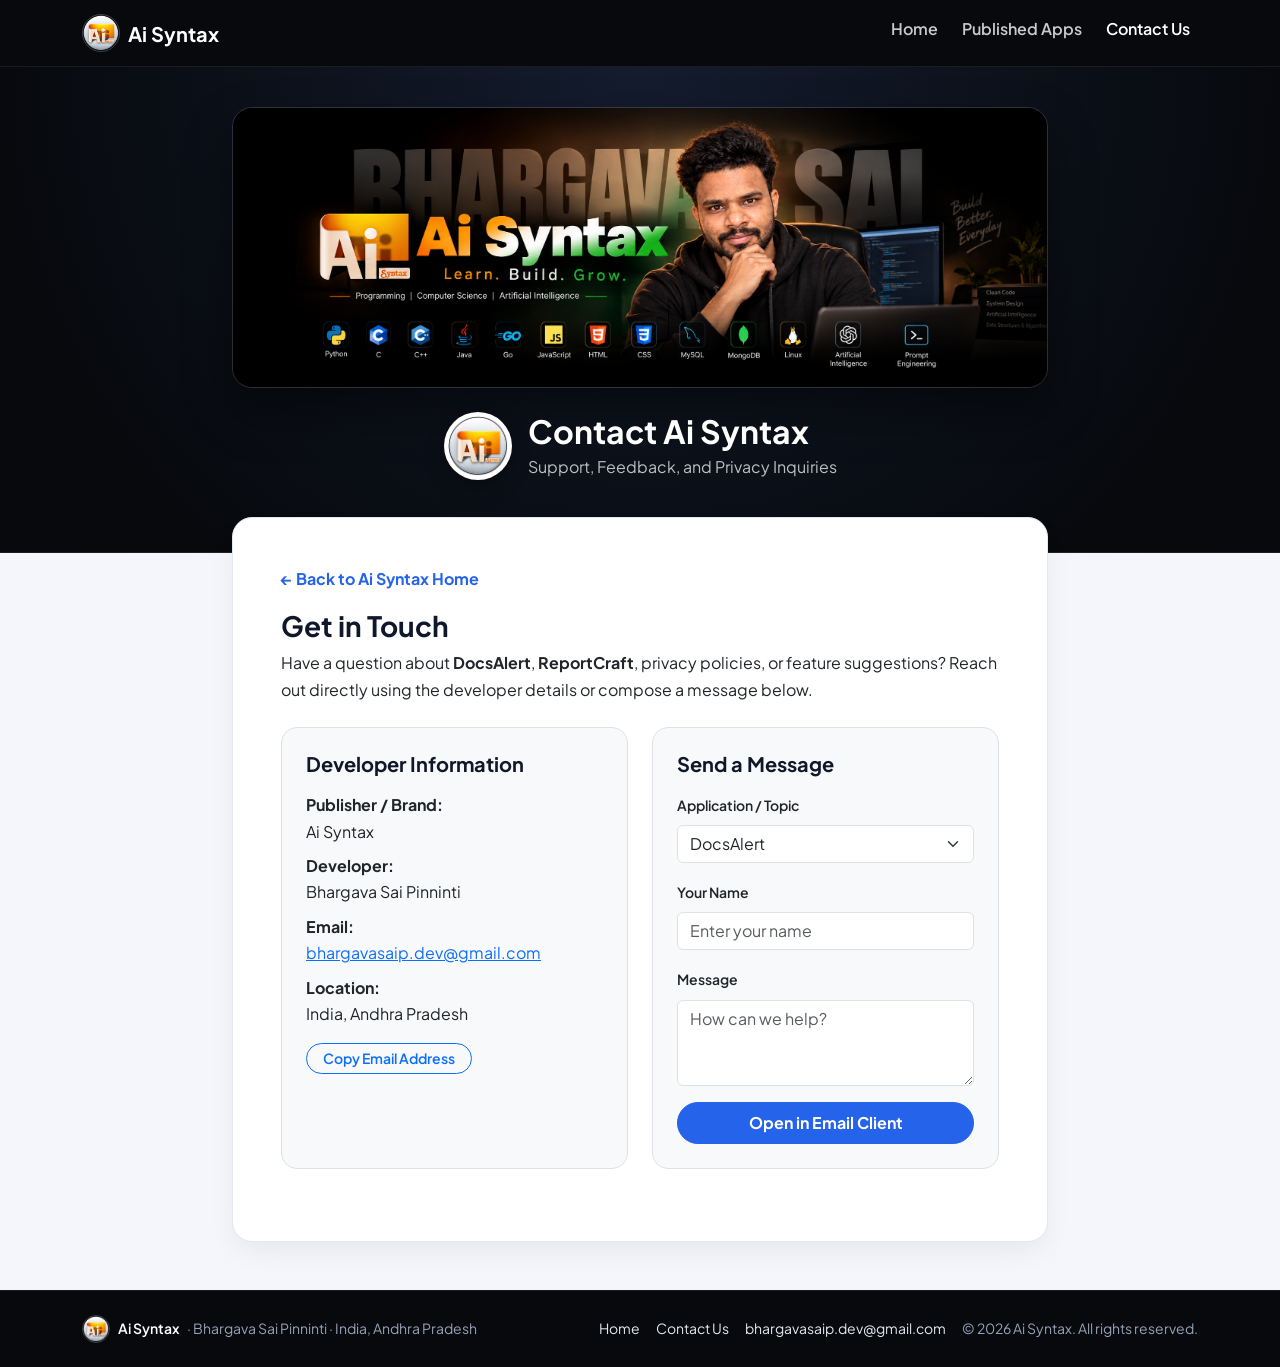
==== contact.html @ 317621f9 "Unify styling with shared CSS, add Contact Us and ReportCraft pages, clean header nav" ====
<!DOCTYPE html>
<html lang="en">
<head>
    <meta charset="UTF-8">
    <meta name="viewport" content="width=device-width, initial-scale=1.0">
    <title>Contact Us | Ai Syntax</title>
    <link rel="icon" type="image/png" href="assets/index/ai-syntax-logo.png">
    <link href="https://cdn.jsdelivr.net/npm/bootstrap@5.3.3/dist/css/bootstrap.min.css" rel="stylesheet">
    <link href="https://fonts.googleapis.com/css2?family=Plus+Jakarta+Sans:wght@400;500;600;700;800&display=swap" rel="stylesheet">
    <link rel="stylesheet" href="assets/css/site.css">
</head>
<body class="d-flex flex-column min-vh-100">

    <nav class="navbar navbar-expand-sm navbar-dark site-navbar sticky-top py-2">
        <div class="container">
            <a class="navbar-brand d-flex align-items-center gap-2 fw-bold" href="index.html">
                <img src="assets/index/ai-syntax-logo.png" alt="Ai Syntax Logo" class="brand-logo">
                <span>Ai Syntax</span>
            </a>
            <button class="navbar-toggler" type="button" data-bs-toggle="collapse" data-bs-target="#mainNav" aria-controls="mainNav" aria-expanded="false" aria-label="Toggle navigation">
                <span class="navbar-toggler-icon"></span>
            </button>
            <div class="collapse navbar-collapse" id="mainNav">
                <ul class="navbar-nav ms-auto gap-sm-2">
                    <li class="nav-item">
                        <a class="nav-link" href="index.html">Home</a>
                    </li>
                    <li class="nav-item">
                        <a class="nav-link" href="index.html#apps">Published Apps</a>
                    </li>
                    <li class="nav-item">
                        <a class="nav-link active" aria-current="page" href="contact.html">Contact Us</a>
                    </li>
                </ul>
            </div>
        </div>
    </nav>

    <header class="page-hero page-hero--with-overlap">
        <div class="container narrow-container">
            <div class="cover-frame cover-frame--compact mb-4">
                <img src="assets/index/cover-photo.png" alt="Ai Syntax Cover Banner">
            </div>
            <div class="d-flex flex-column flex-sm-row align-items-center justify-content-center gap-3 text-center text-sm-start">
                <img src="assets/index/ai-syntax-logo.png" alt="Ai Syntax Logo" class="app-icon-hero rounded-circle">
                <div>
                    <h1 class="h2 fw-bold mb-1">Contact Ai Syntax</h1>
                    <p class="text-light opacity-75 mb-0">Support, Feedback, and Privacy Inquiries</p>
                </div>
            </div>
        </div>
    </header>

    <main class="container overlap-container mb-5 flex-grow-1">
        <div class="card content-card p-4 p-md-5">
            <div class="mb-3">
                <a href="index.html" class="back-link">&larr; Back to Ai Syntax Home</a>
            </div>

            <h1 class="h3 policy-title mb-2">Get in Touch</h1>
            <p class="mb-4">
                Have a question about <strong>DocsAlert</strong>, <strong>ReportCraft</strong>, privacy policies, or feature suggestions? Reach out directly using the developer details or compose a message below.
            </p>

            <div class="row g-4 mb-4">
                <div class="col-md-6">
                    <div class="bg-light border rounded-4 p-4 h-100">
                        <h2 class="h5 mt-0 mb-3">Developer Information</h2>
                        <p class="mb-2"><strong>Publisher / Brand:</strong><br>Ai Syntax</p>
                        <p class="mb-2"><strong>Developer:</strong><br>Bhargava Sai Pinninti</p>
                        <p class="mb-2">
                            <strong>Email:</strong><br>
                            <a href="mailto:bhargavasaip.dev@gmail.com">bhargavasaip.dev@gmail.com</a>
                        </p>
                        <p class="mb-3"><strong>Location:</strong><br>India, Andhra Pradesh</p>
                        <button type="button" id="copyEmailBtn" class="btn btn-sm btn-outline-primary rounded-pill px-3 fw-semibold">
                            Copy Email Address
                        </button>
                    </div>
                </div>

                <div class="col-md-6">
                    <div class="bg-light border rounded-4 p-4 h-100">
                        <h2 class="h5 mt-0 mb-3">Send a Message</h2>
                        <form id="contactForm">
                            <div class="mb-3">
                                <label for="appSelect" class="form-label small fw-semibold">Application / Topic</label>
                                <select id="appSelect" class="form-select">
                                    <option value="DocsAlert">DocsAlert</option>
                                    <option value="ReportCraft">ReportCraft</option>
                                    <option value="Privacy Inquiry">Privacy Inquiry</option>
                                    <option value="General Feedback">General Feedback</option>
                                </select>
                            </div>
                            <div class="mb-3">
                                <label for="senderName" class="form-label small fw-semibold">Your Name</label>
                                <input type="text" id="senderName" class="form-control" placeholder="Enter your name" required>
                            </div>
                            <div class="mb-3">
                                <label for="messageBody" class="form-label small fw-semibold">Message</label>
                                <textarea id="messageBody" class="form-control" rows="3" placeholder="How can we help?" required></textarea>
                            </div>
                            <button type="submit" class="btn btn-brand rounded-pill px-4 py-2 w-100">
                                Open in Email Client
                            </button>
                        </form>
                    </div>
                </div>
            </div>
        </div>
    </main>

    <footer class="site-footer py-4">
        <div class="container d-flex flex-column flex-md-row align-items-center justify-content-between gap-3 small">
            <div class="d-flex align-items-center gap-2 text-center text-md-start">
                <img src="assets/index/ai-syntax-logo.png" alt="Ai Syntax Logo" class="brand-logo-sm">
                <span class="text-white fw-semibold">Ai Syntax</span>
                <span>&middot; Bhargava Sai Pinninti &middot; India, Andhra Pradesh</span>
            </div>
            <div class="d-flex flex-wrap align-items-center justify-content-center gap-3">
                <a href="index.html">Home</a>
                <a href="contact.html">Contact Us</a>
                <a href="mailto:bhargavasaip.dev@gmail.com">bhargavasaip.dev@gmail.com</a>
                <span>&copy; 2026 Ai Syntax. All rights reserved.</span>
            </div>
        </div>
    </footer>

    <script src="https://cdn.jsdelivr.net/npm/bootstrap@5.3.3/dist/js/bootstrap.bundle.min.js"></script>
    <script>
        document.getElementById('copyEmailBtn').addEventListener('click', function () {
            const btn = this;
            navigator.clipboard.writeText('bhargavasaip.dev@gmail.com').then(function () {
                btn.textContent = 'Copied!';
                setTimeout(function () {
                    btn.textContent = 'Copy Email Address';
                }, 2000);
            });
        });

        document.getElementById('contactForm').addEventListener('submit', function (e) {
            e.preventDefault();
            const topic = document.getElementById('appSelect').value;
            const name = document.getElementById('senderName').value.trim();
            const message = document.getElementById('messageBody').value.trim();
            const subject = encodeURIComponent('[' + topic + '] Inquiry from ' + name);
            const body = encodeURIComponent('Name: ' + name + '\nTopic: ' + topic + '\n\n' + message);
            window.location.href = 'mailto:bhargavasaip.dev@gmail.com?subject=' + subject + '&body=' + body;
        });
    </script>
</body>
</html>
---- assets/css/site.css ----
:root {
    --brand-primary: #2563eb;
    --brand-primary-hover: #1d4ed8;
    --brand-amber: #f59e0b;
    --surface-dark: #07090d;
    --surface-dark-elevated: #141c2e;
    --bg-page: #f4f6fb;
    --surface-card: #ffffff;
    --text-heading: #0f172a;
    --text-body: #334155;
    --text-muted: #64748b;
    --border-subtle: #e2e8f0;
}

body {
    font-family: 'Plus Jakarta Sans', sans-serif;
    background-color: var(--bg-page);
    color: var(--text-body);
    line-height: 1.65;
}

/* Navbar */
.site-navbar {
    background-color: var(--surface-dark);
    border-bottom: 1px solid rgba(255, 255, 255, 0.08);
}

.brand-logo {
    width: 38px;
    height: 38px;
    object-fit: cover;
    border-radius: 50%;
    border: 1px solid rgba(255, 255, 255, 0.22);
}

.brand-logo-sm {
    width: 28px;
    height: 28px;
    object-fit: cover;
    border-radius: 50%;
    border: 1px solid rgba(255, 255, 255, 0.22);
}

.site-navbar .nav-link {
    color: rgba(255, 255, 255, 0.78);
    font-weight: 600;
    transition: color 0.15s ease;
}

.site-navbar .nav-link:hover,
.site-navbar .nav-link.active {
    color: #ffffff;
}

/* Shared Dark Page Header / Hero */
.page-hero {
    background: radial-gradient(circle at top center, var(--surface-dark-elevated) 0%, var(--surface-dark) 80%);
    color: #ffffff;
    border-bottom: 1px solid rgba(255, 255, 255, 0.08);
}

.page-hero--with-overlap {
    padding: 2.5rem 1rem 4.5rem;
}

.cover-frame {
    max-width: 1140px;
    margin: 0 auto;
    border-radius: 1.25rem;
    overflow: hidden;
    border: 1px solid rgba(255, 255, 255, 0.14);
    box-shadow: 0 24px 48px rgba(0, 0, 0, 0.45);
}

.cover-frame--compact {
    max-width: 840px;
}

.cover-frame img {
    width: 100%;
    height: auto;
    display: block;
}

/* Main Content Layout */
.overlap-container {
    max-width: 840px;
    margin-top: -2.25rem;
}

.narrow-container {
    max-width: 840px;
}

.content-card {
    background-color: var(--surface-card);
    border: 1px solid var(--border-subtle);
    border-radius: 1.25rem;
    box-shadow: 0 12px 30px -5px rgba(15, 23, 42, 0.07);
}

/* App Showcase Cards */
.app-card {
    background-color: var(--surface-card);
    border: 1px solid var(--border-subtle);
    border-radius: 1.25rem;
    overflow: hidden;
    box-shadow: 0 8px 24px rgba(15, 23, 42, 0.05);
    transition: transform 0.2s ease, box-shadow 0.2s ease;
}

.app-card:hover {
    transform: translateY(-4px);
    box-shadow: 0 18px 36px rgba(15, 23, 42, 0.1);
}

.app-feature-banner {
    width: 100%;
    aspect-ratio: 1024 / 500;
    object-fit: cover;
    border-bottom: 1px solid var(--border-subtle);
}

.app-icon {
    width: 60px;
    height: 60px;
    object-fit: cover;
    border-radius: 14px;
    border: 1px solid var(--border-subtle);
    box-shadow: 0 4px 10px rgba(15, 23, 42, 0.08);
    flex-shrink: 0;
}

.app-icon-hero {
    width: 68px;
    height: 68px;
    object-fit: cover;
    border-radius: 16px;
    background: #ffffff;
    padding: 4px;
    box-shadow: 0 8px 20px rgba(0, 0, 0, 0.28);
    flex-shrink: 0;
}

/* Typography & Badges */
.section-title,
.app-title,
.policy-title,
.content-card h2,
.content-card h3 {
    color: var(--text-heading);
    font-weight: 700;
}

.section-title {
    font-weight: 800;
    letter-spacing: -0.02em;
}

.content-card h2 {
    font-size: 1.25rem;
    margin-top: 2rem;
}

.content-card h3 {
    font-size: 1.05rem;
    margin-top: 1.25rem;
}

.feature-badge {
    background-color: #eff6ff;
    color: #1d4ed8;
    border: 1px solid #dbeafe;
    font-weight: 600;
    font-size: 0.75rem;
}

.back-link {
    color: var(--brand-primary);
    font-weight: 700;
    text-decoration: none;
}

.back-link:hover {
    text-decoration: underline;
}

code {
    color: #1e40af;
    background-color: #eff6ff;
    padding: 0.15rem 0.4rem;
    border-radius: 0.35rem;
    font-size: 0.875em;
}

li {
    margin-bottom: 0.5rem;
}

/* Buttons */
.btn-brand {
    background-color: var(--brand-primary);
    border-color: var(--brand-primary);
    color: #ffffff;
    font-weight: 700;
}

.btn-brand:hover {
    background-color: var(--brand-primary-hover);
    border-color: var(--brand-primary-hover);
    color: #ffffff;
}

/* Footer */
.site-footer {
    background-color: var(--surface-dark);
    color: #94a3b8;
    border-top: 1px solid rgba(255, 255, 255, 0.08);
}

.site-footer a {
    color: #e2e8f0;
    text-decoration: none;
}

.site-footer a:hover {
    color: #ffffff;
    text-decoration: underline;
}
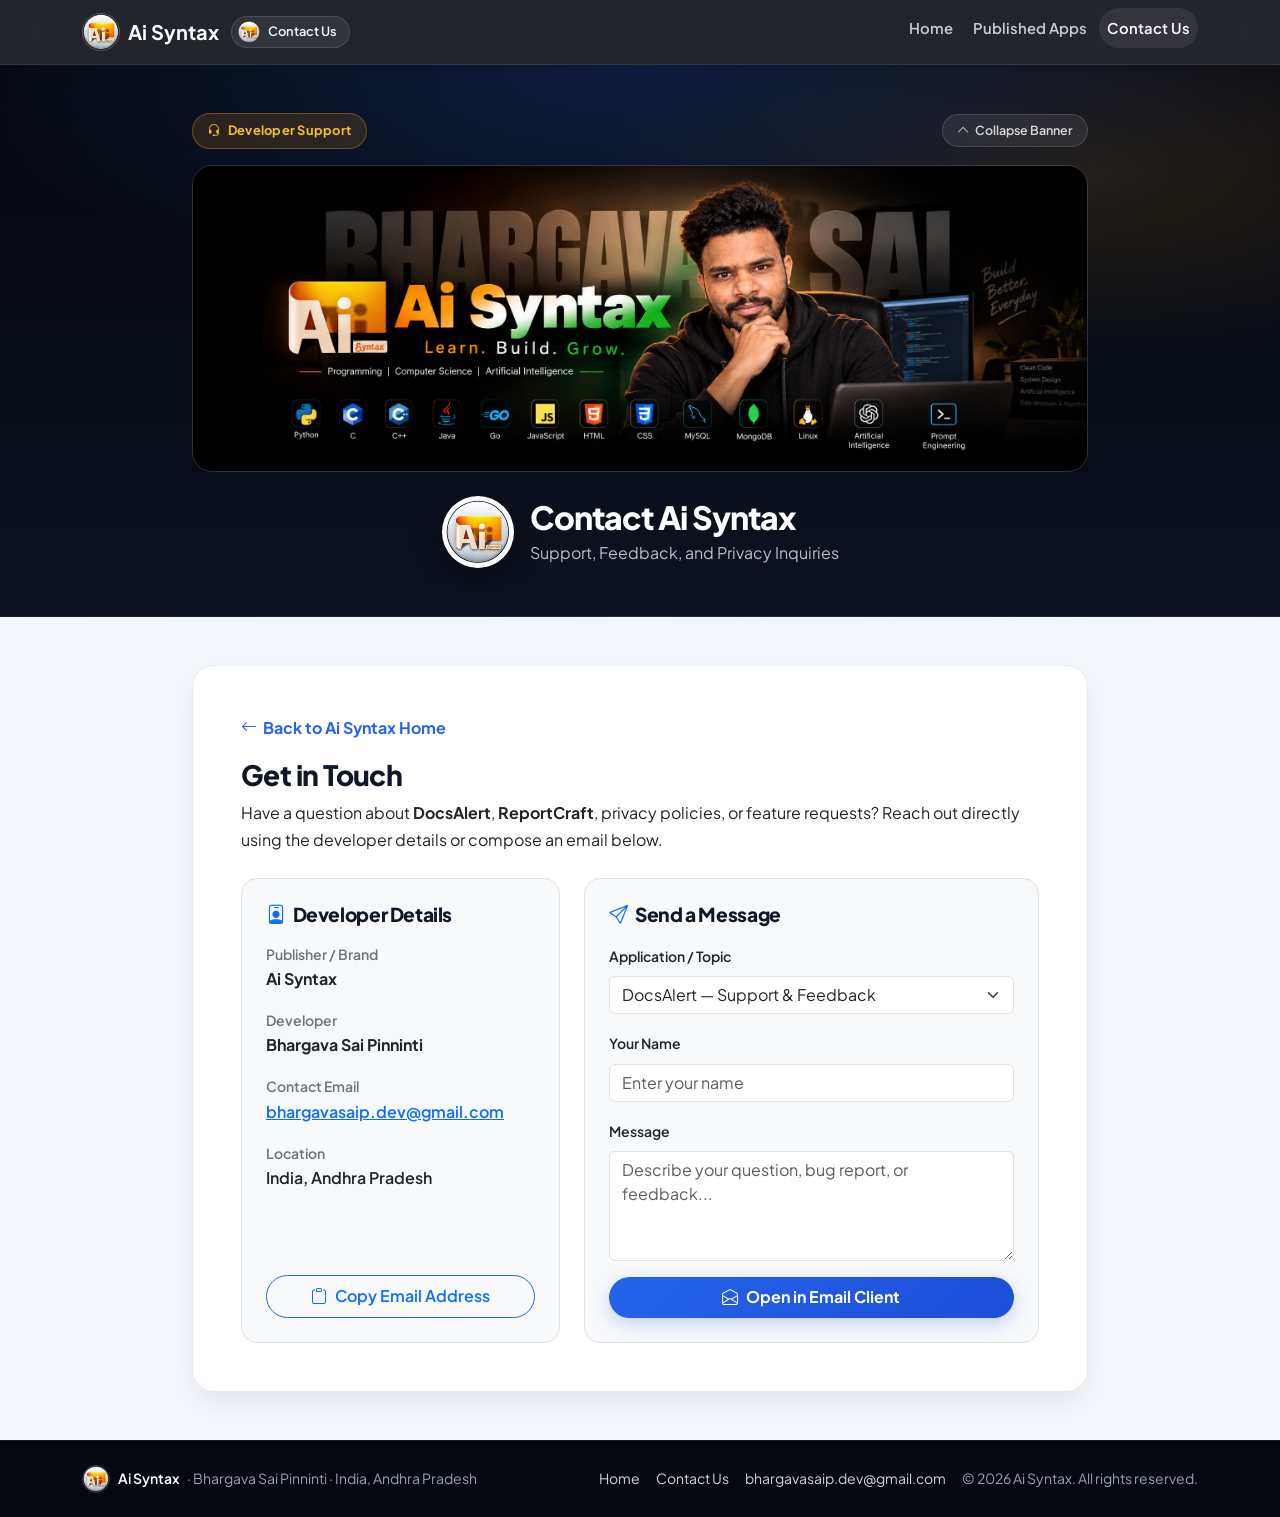
==== commit a6c726d1: "Upgrade to studio-grade UI with collapsible scroll banners, scrollspy TOC, and animations" ====
--- a/contact.html
+++ b/contact.html
@@ -6,22 +6,31 @@
     <title>Contact Us | Ai Syntax</title>
     <link rel="icon" type="image/png" href="assets/index/ai-syntax-logo.png">
     <link href="https://cdn.jsdelivr.net/npm/bootstrap@5.3.3/dist/css/bootstrap.min.css" rel="stylesheet">
+    <link href="https://cdn.jsdelivr.net/npm/bootstrap-icons@1.11.3/font/bootstrap-icons.min.css" rel="stylesheet">
     <link href="https://fonts.googleapis.com/css2?family=Plus+Jakarta+Sans:wght@400;500;600;700;800&display=swap" rel="stylesheet">
     <link rel="stylesheet" href="assets/css/site.css">
 </head>
 <body class="d-flex flex-column min-vh-100">
 
-    <nav class="navbar navbar-expand-sm navbar-dark site-navbar sticky-top py-2">
+    <div class="scroll-progress" aria-hidden="true"></div>
+
+    <nav class="navbar navbar-expand-md navbar-dark site-navbar sticky-top py-2">
         <div class="container">
-            <a class="navbar-brand d-flex align-items-center gap-2 fw-bold" href="index.html">
-                <img src="assets/index/ai-syntax-logo.png" alt="Ai Syntax Logo" class="brand-logo">
-                <span>Ai Syntax</span>
-            </a>
-            <button class="navbar-toggler" type="button" data-bs-toggle="collapse" data-bs-target="#mainNav" aria-controls="mainNav" aria-expanded="false" aria-label="Toggle navigation">
+            <div class="d-flex align-items-center gap-2">
+                <a class="navbar-brand d-flex align-items-center gap-2 fw-bold me-1" href="index.html">
+                    <img src="assets/index/ai-syntax-logo.png" alt="Ai Syntax Logo" class="brand-logo">
+                    <span>Ai Syntax</span>
+                </a>
+                <span class="nav-context-pill d-none d-sm-inline-flex">
+                    <img src="assets/index/ai-syntax-logo.png" alt="" class="rounded-circle">
+                    <span>Contact Us</span>
+                </span>
+            </div>
+            <button class="navbar-toggler border-0" type="button" data-bs-toggle="collapse" data-bs-target="#mainNav" aria-controls="mainNav" aria-expanded="false" aria-label="Toggle navigation">
                 <span class="navbar-toggler-icon"></span>
             </button>
             <div class="collapse navbar-collapse" id="mainNav">
-                <ul class="navbar-nav ms-auto gap-sm-2">
+                <ul class="navbar-nav ms-auto gap-md-1 mt-2 mt-md-0">
                     <li class="nav-item">
                         <a class="nav-link" href="index.html">Home</a>
                     </li>
@@ -36,60 +45,87 @@
         </div>
     </nav>
 
-    <header class="page-hero page-hero--with-overlap">
-        <div class="container narrow-container">
-            <div class="cover-frame cover-frame--compact mb-4">
-                <img src="assets/index/cover-photo.png" alt="Ai Syntax Cover Banner">
+    <header class="hero-shell py-4 py-md-5 px-3" data-auto-collapse="true">
+        <div class="container" style="max-width: 920px;">
+            <div class="d-flex justify-content-between align-items-center mb-3">
+                <span class="studio-pill">
+                    <i class="bi bi-headset"></i>
+                    <span>Developer Support</span>
+                </span>
+                <button type="button" id="bannerToggleBtn" class="banner-toggle-btn" aria-expanded="true">
+                    <i class="bi bi-chevron-up"></i>
+                    <span id="bannerToggleLabel">Collapse Banner</span>
+                </button>
             </div>
+
+            <div class="hero-collapsible mb-4">
+                <div class="hero-collapsible-inner">
+                    <div class="cover-frame cover-frame--compact">
+                        <img src="assets/index/cover-photo.png" alt="Ai Syntax Cover Banner">
+                    </div>
+                </div>
+            </div>
+
             <div class="d-flex flex-column flex-sm-row align-items-center justify-content-center gap-3 text-center text-sm-start">
                 <img src="assets/index/ai-syntax-logo.png" alt="Ai Syntax Logo" class="app-icon-hero rounded-circle">
                 <div>
-                    <h1 class="h2 fw-bold mb-1">Contact Ai Syntax</h1>
+                    <h1 class="h2 hero-title mb-1">Contact Ai Syntax</h1>
                     <p class="text-light opacity-75 mb-0">Support, Feedback, and Privacy Inquiries</p>
                 </div>
             </div>
         </div>
     </header>
 
-    <main class="container overlap-container mb-5 flex-grow-1">
-        <div class="card content-card p-4 p-md-5">
+    <main class="container my-5 flex-grow-1" style="max-width: 920px;">
+        <div class="card content-card p-4 p-md-5" data-reveal>
             <div class="mb-3">
-                <a href="index.html" class="back-link">&larr; Back to Ai Syntax Home</a>
+                <a href="index.html" class="back-link"><i class="bi bi-arrow-left"></i>Back to Ai Syntax Home</a>
             </div>
 
             <h1 class="h3 policy-title mb-2">Get in Touch</h1>
             <p class="mb-4">
-                Have a question about <strong>DocsAlert</strong>, <strong>ReportCraft</strong>, privacy policies, or feature suggestions? Reach out directly using the developer details or compose a message below.
+                Have a question about <strong>DocsAlert</strong>, <strong>ReportCraft</strong>, privacy policies, or feature requests? Reach out directly using the developer details or compose an email below.
             </p>
 
-            <div class="row g-4 mb-4">
-                <div class="col-md-6">
-                    <div class="bg-light border rounded-4 p-4 h-100">
-                        <h2 class="h5 mt-0 mb-3">Developer Information</h2>
-                        <p class="mb-2"><strong>Publisher / Brand:</strong><br>Ai Syntax</p>
-                        <p class="mb-2"><strong>Developer:</strong><br>Bhargava Sai Pinninti</p>
-                        <p class="mb-2">
-                            <strong>Email:</strong><br>
-                            <a href="mailto:bhargavasaip.dev@gmail.com">bhargavasaip.dev@gmail.com</a>
-                        </p>
-                        <p class="mb-3"><strong>Location:</strong><br>India, Andhra Pradesh</p>
-                        <button type="button" id="copyEmailBtn" class="btn btn-sm btn-outline-primary rounded-pill px-3 fw-semibold">
-                            Copy Email Address
-                        </button>
+            <div class="row g-4">
+                <div class="col-md-5">
+                    <div class="bg-light border rounded-4 p-4 h-100 d-flex flex-column">
+                        <h2 class="h5 mt-0 mb-3"><i class="bi bi-person-badge me-2 text-primary"></i>Developer Details</h2>
+                        <div class="mb-3">
+                            <div class="small text-secondary fw-semibold">Publisher / Brand</div>
+                            <div class="fw-bold text-dark">Ai Syntax</div>
+                        </div>
+                        <div class="mb-3">
+                            <div class="small text-secondary fw-semibold">Developer</div>
+                            <div class="fw-bold text-dark">Bhargava Sai Pinninti</div>
+                        </div>
+                        <div class="mb-3">
+                            <div class="small text-secondary fw-semibold">Contact Email</div>
+                            <a href="mailto:bhargavasaip.dev@gmail.com" class="fw-semibold text-break">bhargavasaip.dev@gmail.com</a>
+                        </div>
+                        <div class="mb-4">
+                            <div class="small text-secondary fw-semibold">Location</div>
+                            <div class="fw-semibold text-dark">India, Andhra Pradesh</div>
+                        </div>
+                        <div class="mt-auto">
+                            <button type="button" id="copyEmailBtn" class="btn btn-outline-primary rounded-pill px-3 py-2 fw-semibold w-100">
+                                <i class="bi bi-clipboard me-2"></i>Copy Email Address
+                            </button>
+                        </div>
                     </div>
                 </div>
 
-                <div class="col-md-6">
+                <div class="col-md-7">
                     <div class="bg-light border rounded-4 p-4 h-100">
-                        <h2 class="h5 mt-0 mb-3">Send a Message</h2>
+                        <h2 class="h5 mt-0 mb-3"><i class="bi bi-send me-2 text-primary"></i>Send a Message</h2>
                         <form id="contactForm">
                             <div class="mb-3">
                                 <label for="appSelect" class="form-label small fw-semibold">Application / Topic</label>
                                 <select id="appSelect" class="form-select">
-                                    <option value="DocsAlert">DocsAlert</option>
-                                    <option value="ReportCraft">ReportCraft</option>
-                                    <option value="Privacy Inquiry">Privacy Inquiry</option>
-                                    <option value="General Feedback">General Feedback</option>
+                                    <option value="DocsAlert">DocsAlert &mdash; Support &amp; Feedback</option>
+                                    <option value="ReportCraft">ReportCraft &mdash; Support &amp; Feedback</option>
+                                    <option value="Privacy Inquiry">Privacy Policy &amp; Data Inquiry</option>
+                                    <option value="General Feedback">General Inquiry</option>
                                 </select>
                             </div>
                             <div class="mb-3">
@@ -98,10 +134,10 @@
                             </div>
                             <div class="mb-3">
                                 <label for="messageBody" class="form-label small fw-semibold">Message</label>
-                                <textarea id="messageBody" class="form-control" rows="3" placeholder="How can we help?" required></textarea>
+                                <textarea id="messageBody" class="form-control" rows="4" placeholder="Describe your question, bug report, or feedback..." required></textarea>
                             </div>
                             <button type="submit" class="btn btn-brand rounded-pill px-4 py-2 w-100">
-                                Open in Email Client
+                                <i class="bi bi-envelope-open me-2"></i>Open in Email Client
                             </button>
                         </form>
                     </div>
@@ -126,14 +162,19 @@
         </div>
     </footer>
 
+    <button type="button" id="backToTop" class="back-to-top" aria-label="Back to top">
+        <i class="bi bi-arrow-up"></i>
+    </button>
+
     <script src="https://cdn.jsdelivr.net/npm/bootstrap@5.3.3/dist/js/bootstrap.bundle.min.js"></script>
+    <script src="assets/js/site.js"></script>
     <script>
         document.getElementById('copyEmailBtn').addEventListener('click', function () {
             const btn = this;
             navigator.clipboard.writeText('bhargavasaip.dev@gmail.com').then(function () {
-                btn.textContent = 'Copied!';
+                btn.innerHTML = '<i class="bi bi-check2 me-2"></i>Email Copied!';
                 setTimeout(function () {
-                    btn.textContent = 'Copy Email Address';
+                    btn.innerHTML = '<i class="bi bi-clipboard me-2"></i>Copy Email Address';
                 }, 2000);
             });
         });
--- a/assets/css/site.css
+++ b/assets/css/site.css
@@ -1,28 +1,60 @@
 :root {
     --brand-primary: #2563eb;
+    --brand-primary-light: #3b82f6;
     --brand-primary-hover: #1d4ed8;
     --brand-amber: #f59e0b;
-    --surface-dark: #07090d;
-    --surface-dark-elevated: #141c2e;
-    --bg-page: #f4f6fb;
+    --brand-emerald: #10b981;
+    --surface-dark: #06080f;
+    --surface-dark-2: #0c1220;
+    --surface-dark-3: #131c31;
+    --bg-page: #f3f6fb;
     --surface-card: #ffffff;
     --text-heading: #0f172a;
     --text-body: #334155;
     --text-muted: #64748b;
-    --border-subtle: #e2e8f0;
+    --border-subtle: rgba(15, 23, 42, 0.08);
+    --shadow-sm: 0 4px 16px rgba(15, 23, 42, 0.04);
+    --shadow-md: 0 12px 32px -4px rgba(15, 23, 42, 0.08);
+    --shadow-lg: 0 24px 48px -12px rgba(15, 23, 42, 0.14);
+}
+
+html {
+    scroll-behavior: smooth;
 }
 
 body {
-    font-family: 'Plus Jakarta Sans', sans-serif;
+    font-family: 'Plus Jakarta Sans', -apple-system, BlinkMacSystemFont, 'Segoe UI', sans-serif;
     background-color: var(--bg-page);
     color: var(--text-body);
-    line-height: 1.65;
-}
-
-/* Navbar */
+    line-height: 1.68;
+    -webkit-font-smoothing: antialiased;
+}
+
+/* Scroll Progress Indicator */
+.scroll-progress {
+    position: fixed;
+    top: 0;
+    left: 0;
+    height: 3px;
+    width: 0%;
+    background: linear-gradient(90deg, var(--brand-amber), var(--brand-primary-light), var(--brand-emerald));
+    z-index: 1080;
+    transition: width 0.08s linear;
+}
+
+/* Glassmorphic Sticky Navbar */
 .site-navbar {
-    background-color: var(--surface-dark);
+    background-color: rgba(6, 8, 15, 0.88);
+    backdrop-filter: blur(16px);
+    -webkit-backdrop-filter: blur(16px);
     border-bottom: 1px solid rgba(255, 255, 255, 0.08);
+    transition: background-color 0.25s ease, box-shadow 0.25s ease, padding 0.25s ease;
+    z-index: 1050;
+}
+
+.site-navbar.is-scrolled {
+    background-color: rgba(6, 8, 15, 0.94);
+    box-shadow: 0 10px 30px rgba(0, 0, 0, 0.35);
 }
 
 .brand-logo {
@@ -30,7 +62,12 @@
     height: 38px;
     object-fit: cover;
     border-radius: 50%;
-    border: 1px solid rgba(255, 255, 255, 0.22);
+    border: 1.5px solid rgba(255, 255, 255, 0.22);
+    transition: transform 0.2s ease;
+}
+
+.navbar-brand:hover .brand-logo {
+    transform: scale(1.06);
 }
 
 .brand-logo-sm {
@@ -42,38 +79,96 @@
 }
 
 .site-navbar .nav-link {
-    color: rgba(255, 255, 255, 0.78);
+    color: rgba(255, 255, 255, 0.76);
     font-weight: 600;
-    transition: color 0.15s ease;
+    font-size: 0.925rem;
+    padding: 0.45rem 0.9rem;
+    border-radius: 999px;
+    transition: color 0.15s ease, background-color 0.15s ease;
 }
 
 .site-navbar .nav-link:hover,
 .site-navbar .nav-link.active {
     color: #ffffff;
-}
-
-/* Shared Dark Page Header / Hero */
-.page-hero {
-    background: radial-gradient(circle at top center, var(--surface-dark-elevated) 0%, var(--surface-dark) 80%);
+    background-color: rgba(255, 255, 255, 0.08);
+}
+
+/* Sticky Scroll Context Bar (appears inside header when banner collapses) */
+.nav-context-pill {
+    display: inline-flex;
+    align-items: center;
+    gap: 0.5rem;
+    padding: 0.28rem 0.75rem 0.28rem 0.35rem;
+    border-radius: 999px;
+    background: rgba(255, 255, 255, 0.07);
+    border: 1px solid rgba(255, 255, 255, 0.12);
+    color: #f8fafc;
+    font-size: 0.8rem;
+    font-weight: 600;
+    opacity: 0;
+    transform: translateY(-6px);
+    pointer-events: none;
+    transition: opacity 0.25s ease, transform 0.25s ease;
+}
+
+.site-navbar.is-scrolled .nav-context-pill {
+    opacity: 1;
+    transform: translateY(0);
+    pointer-events: auto;
+}
+
+.nav-context-pill img {
+    width: 22px;
+    height: 22px;
+    border-radius: 6px;
+    object-fit: cover;
+}
+
+/* Collapsible Premium Hero Banner */
+.hero-shell {
+    position: relative;
+    background:
+        radial-gradient(ellipse 80% 60% at 50% 0%, rgba(37, 99, 235, 0.22), transparent 70%),
+        radial-gradient(ellipse 60% 50% at 85% 20%, rgba(245, 158, 11, 0.12), transparent 65%),
+        linear-gradient(180deg, var(--surface-dark) 0%, var(--surface-dark-2) 100%);
     color: #ffffff;
     border-bottom: 1px solid rgba(255, 255, 255, 0.08);
-}
-
-.page-hero--with-overlap {
-    padding: 2.5rem 1rem 4.5rem;
+    overflow: hidden;
+}
+
+.hero-collapsible {
+    display: grid;
+    grid-template-rows: 1fr;
+    transition: grid-template-rows 0.45s cubic-bezier(0.22, 1, 0.36, 1), opacity 0.35s ease, margin 0.35s ease;
+}
+
+.hero-collapsible-inner {
+    overflow: hidden;
+}
+
+.hero-shell.is-banner-collapsed .hero-collapsible {
+    grid-template-rows: 0fr;
+    opacity: 0;
+    margin-bottom: 0 !important;
+}
+
+.hero-shell.is-scroll-compressed .cover-frame {
+    transform: scale(0.975);
+    opacity: 0.88;
 }
 
 .cover-frame {
-    max-width: 1140px;
+    max-width: 1120px;
     margin: 0 auto;
     border-radius: 1.25rem;
     overflow: hidden;
     border: 1px solid rgba(255, 255, 255, 0.14);
-    box-shadow: 0 24px 48px rgba(0, 0, 0, 0.45);
+    box-shadow: 0 28px 60px rgba(0, 0, 0, 0.55);
+    transition: transform 0.35s ease, opacity 0.35s ease;
 }
 
 .cover-frame--compact {
-    max-width: 840px;
+    max-width: 900px;
 }
 
 .cover-frame img {
@@ -82,133 +177,359 @@
     display: block;
 }
 
-/* Main Content Layout */
-.overlap-container {
-    max-width: 840px;
-    margin-top: -2.25rem;
-}
-
-.narrow-container {
-    max-width: 840px;
-}
-
-.content-card {
-    background-color: var(--surface-card);
+.banner-toggle-btn {
+    display: inline-flex;
+    align-items: center;
+    gap: 0.4rem;
+    font-size: 0.78rem;
+    font-weight: 600;
+    color: rgba(255, 255, 255, 0.82);
+    background: rgba(255, 255, 255, 0.08);
+    border: 1px solid rgba(255, 255, 255, 0.14);
+    border-radius: 999px;
+    padding: 0.32rem 0.85rem;
+    cursor: pointer;
+    transition: background-color 0.2s ease, color 0.2s ease;
+}
+
+.banner-toggle-btn:hover {
+    background: rgba(255, 255, 255, 0.16);
+    color: #ffffff;
+}
+
+.banner-toggle-btn i {
+    transition: transform 0.3s ease;
+}
+
+.hero-shell.is-banner-collapsed .banner-toggle-btn i {
+    transform: rotate(180deg);
+}
+
+/* Hero Badges & Typography */
+.studio-pill {
+    display: inline-flex;
+    align-items: center;
+    gap: 0.45rem;
+    padding: 0.38rem 0.9rem;
+    border-radius: 999px;
+    background: rgba(245, 158, 11, 0.14);
+    border: 1px solid rgba(245, 158, 11, 0.35);
+    color: #fbbf24;
+    font-size: 0.8rem;
+    font-weight: 700;
+    letter-spacing: 0.02em;
+}
+
+.hero-title {
+    font-weight: 800;
+    letter-spacing: -0.03em;
+}
+
+/* App Icon in Hero */
+.app-icon-hero {
+    width: 72px;
+    height: 72px;
+    object-fit: cover;
+    border-radius: 18px;
+    background: #ffffff;
+    padding: 4px;
+    box-shadow: 0 12px 28px rgba(0, 0, 0, 0.35);
+    flex-shrink: 0;
+}
+
+/* Bento Feature Strip */
+.bento-tile {
+    background: var(--surface-card);
     border: 1px solid var(--border-subtle);
-    border-radius: 1.25rem;
-    box-shadow: 0 12px 30px -5px rgba(15, 23, 42, 0.07);
-}
-
-/* App Showcase Cards */
+    border-radius: 1.15rem;
+    padding: 1.5rem;
+    box-shadow: var(--shadow-sm);
+    height: 100%;
+    transition: transform 0.2s ease, box-shadow 0.2s ease;
+}
+
+.bento-tile:hover {
+    transform: translateY(-3px);
+    box-shadow: var(--shadow-md);
+}
+
+.bento-icon {
+    width: 44px;
+    height: 44px;
+    border-radius: 12px;
+    display: inline-flex;
+    align-items: center;
+    justify-content: center;
+    font-size: 1.25rem;
+    margin-bottom: 1rem;
+}
+
+.bento-icon--blue {
+    background: #eff6ff;
+    color: #2563eb;
+}
+
+.bento-icon--amber {
+    background: #fffbeb;
+    color: #d97706;
+}
+
+.bento-icon--emerald {
+    background: #ecfdf5;
+    color: #059669;
+}
+
+/* Editorial App Cards */
 .app-card {
     background-color: var(--surface-card);
     border: 1px solid var(--border-subtle);
-    border-radius: 1.25rem;
+    border-radius: 1.35rem;
     overflow: hidden;
-    box-shadow: 0 8px 24px rgba(15, 23, 42, 0.05);
-    transition: transform 0.2s ease, box-shadow 0.2s ease;
+    box-shadow: var(--shadow-sm);
+    transition: transform 0.25s cubic-bezier(0.22, 1, 0.36, 1), box-shadow 0.25s ease;
 }
 
 .app-card:hover {
-    transform: translateY(-4px);
-    box-shadow: 0 18px 36px rgba(15, 23, 42, 0.1);
+    transform: translateY(-6px);
+    box-shadow: var(--shadow-lg);
+}
+
+.app-banner-wrap {
+    overflow: hidden;
+    border-bottom: 1px solid var(--border-subtle);
+    background: #0c1220;
 }
 
 .app-feature-banner {
     width: 100%;
     aspect-ratio: 1024 / 500;
     object-fit: cover;
-    border-bottom: 1px solid var(--border-subtle);
-}
-
-.app-icon {
-    width: 60px;
-    height: 60px;
-    object-fit: cover;
-    border-radius: 14px;
-    border: 1px solid var(--border-subtle);
-    box-shadow: 0 4px 10px rgba(15, 23, 42, 0.08);
-    flex-shrink: 0;
-}
-
-.app-icon-hero {
-    width: 68px;
-    height: 68px;
+    display: block;
+    transition: transform 0.45s cubic-bezier(0.22, 1, 0.36, 1);
+}
+
+.app-card:hover .app-feature-banner {
+    transform: scale(1.03);
+}
+
+.app-icon-float {
+    width: 66px;
+    height: 66px;
     object-fit: cover;
     border-radius: 16px;
     background: #ffffff;
-    padding: 4px;
-    box-shadow: 0 8px 20px rgba(0, 0, 0, 0.28);
-    flex-shrink: 0;
-}
-
-/* Typography & Badges */
+    border: 3px solid #ffffff;
+    box-shadow: 0 8px 20px rgba(15, 23, 42, 0.14);
+    margin-top: -2.4rem;
+    position: relative;
+    z-index: 2;
+}
+
 .section-title,
 .app-title,
 .policy-title,
 .content-card h2,
 .content-card h3 {
     color: var(--text-heading);
-    font-weight: 700;
-}
-
-.section-title {
     font-weight: 800;
     letter-spacing: -0.02em;
 }
 
+.feature-badge {
+    background-color: #f1f5f9;
+    color: #1e293b;
+    border: 1px solid #e2e8f0;
+    font-weight: 600;
+    font-size: 0.76rem;
+}
+
+/* Content Cards & Policy Layout */
+.content-card {
+    background-color: var(--surface-card);
+    border: 1px solid var(--border-subtle);
+    border-radius: 1.35rem;
+    box-shadow: var(--shadow-md);
+}
+
+.policy-section {
+    scroll-margin-top: 5.5rem;
+    padding-top: 1.5rem;
+    margin-top: 1.5rem;
+    border-top: 1px solid var(--border-subtle);
+}
+
+.policy-section:first-of-type {
+    border-top: 0;
+    padding-top: 0;
+    margin-top: 0;
+}
+
+.policy-section-badge {
+    width: 34px;
+    height: 34px;
+    border-radius: 10px;
+    background: #eff6ff;
+    color: var(--brand-primary);
+    display: inline-flex;
+    align-items: center;
+    justify-content: center;
+    font-weight: 800;
+    font-size: 0.9rem;
+    flex-shrink: 0;
+}
+
 .content-card h2 {
-    font-size: 1.25rem;
-    margin-top: 2rem;
+    font-size: 1.2rem;
+    margin: 0;
 }
 
 .content-card h3 {
-    font-size: 1.05rem;
+    font-size: 1.02rem;
+    font-weight: 700;
     margin-top: 1.25rem;
 }
 
-.feature-badge {
+/* Sticky Table of Contents */
+.toc-card {
+    position: sticky;
+    top: 5.25rem;
+    background: var(--surface-card);
+    border: 1px solid var(--border-subtle);
+    border-radius: 1.25rem;
+    padding: 1.25rem;
+    box-shadow: var(--shadow-sm);
+}
+
+.toc-link {
+    display: flex;
+    align-items: center;
+    gap: 0.55rem;
+    padding: 0.48rem 0.75rem;
+    border-radius: 0.65rem;
+    color: var(--text-body);
+    text-decoration: none;
+    font-size: 0.875rem;
+    font-weight: 600;
+    transition: background-color 0.15s ease, color 0.15s ease;
+}
+
+.toc-link:hover,
+.toc-link.is-active {
     background-color: #eff6ff;
-    color: #1d4ed8;
-    border: 1px solid #dbeafe;
+    color: var(--brand-primary);
+}
+
+/* Code & Permissions */
+code {
+    color: #1e40af;
+    background-color: #eff6ff;
+    padding: 0.16rem 0.45rem;
+    border-radius: 0.4rem;
+    font-size: 0.85em;
     font-weight: 600;
-    font-size: 0.75rem;
+}
+
+li {
+    margin-bottom: 0.5rem;
 }
 
 .back-link {
     color: var(--brand-primary);
     font-weight: 700;
     text-decoration: none;
+    display: inline-flex;
+    align-items: center;
+    gap: 0.4rem;
 }
 
 .back-link:hover {
     text-decoration: underline;
 }
 
-code {
-    color: #1e40af;
-    background-color: #eff6ff;
-    padding: 0.15rem 0.4rem;
-    border-radius: 0.35rem;
-    font-size: 0.875em;
-}
-
-li {
-    margin-bottom: 0.5rem;
-}
-
 /* Buttons */
 .btn-brand {
-    background-color: var(--brand-primary);
-    border-color: var(--brand-primary);
+    background: linear-gradient(135deg, var(--brand-primary), #1d4ed8);
+    border: 0;
     color: #ffffff;
     font-weight: 700;
+    box-shadow: 0 6px 18px rgba(37, 99, 235, 0.25);
+    transition: transform 0.15s ease, box-shadow 0.15s ease, filter 0.15s ease;
 }
 
 .btn-brand:hover {
-    background-color: var(--brand-primary-hover);
-    border-color: var(--brand-primary-hover);
-    color: #ffffff;
+    color: #ffffff;
+    filter: brightness(1.06);
+    transform: translateY(-1px);
+    box-shadow: 0 10px 24px rgba(37, 99, 235, 0.34);
+}
+
+/* CTA Banner */
+.cta-panel {
+    background: linear-gradient(135deg, var(--surface-dark) 0%, var(--surface-dark-3) 100%);
+    border-radius: 1.5rem;
+    color: #ffffff;
+    border: 1px solid rgba(255, 255, 255, 0.08);
+    box-shadow: var(--shadow-lg);
+}
+
+/* Floating Back-to-Top */
+.back-to-top {
+    position: fixed;
+    right: 1.25rem;
+    bottom: 1.25rem;
+    width: 44px;
+    height: 44px;
+    border-radius: 50%;
+    background: var(--surface-dark);
+    color: #ffffff;
+    border: 1px solid rgba(255, 255, 255, 0.16);
+    box-shadow: 0 10px 25px rgba(0, 0, 0, 0.25);
+    display: inline-flex;
+    align-items: center;
+    justify-content: center;
+    opacity: 0;
+    transform: translateY(12px);
+    pointer-events: none;
+    transition: opacity 0.25s ease, transform 0.25s ease, background-color 0.2s ease;
+    z-index: 1040;
+}
+
+.back-to-top.is-visible {
+    opacity: 1;
+    transform: translateY(0);
+    pointer-events: auto;
+}
+
+.back-to-top:hover {
+    background: var(--brand-primary);
+}
+
+/* Scroll Reveal Animation */
+[data-reveal] {
+    opacity: 0;
+    transform: translateY(18px);
+    transition: opacity 0.55s cubic-bezier(0.22, 1, 0.36, 1), transform 0.55s cubic-bezier(0.22, 1, 0.36, 1);
+}
+
+[data-reveal].is-revealed {
+    opacity: 1;
+    transform: translateY(0);
+}
+
+@media (prefers-reduced-motion: reduce) {
+    html {
+        scroll-behavior: auto;
+    }
+    [data-reveal] {
+        opacity: 1;
+        transform: none;
+        transition: none;
+    }
+    .hero-collapsible,
+    .app-card,
+    .app-feature-banner {
+        transition: none;
+    }
 }
 
 /* Footer */
@@ -219,11 +540,11 @@
 }
 
 .site-footer a {
-    color: #e2e8f0;
+    color: #cbd5e1;
     text-decoration: none;
+    transition: color 0.15s ease;
 }
 
 .site-footer a:hover {
     color: #ffffff;
-    text-decoration: underline;
-}
+}
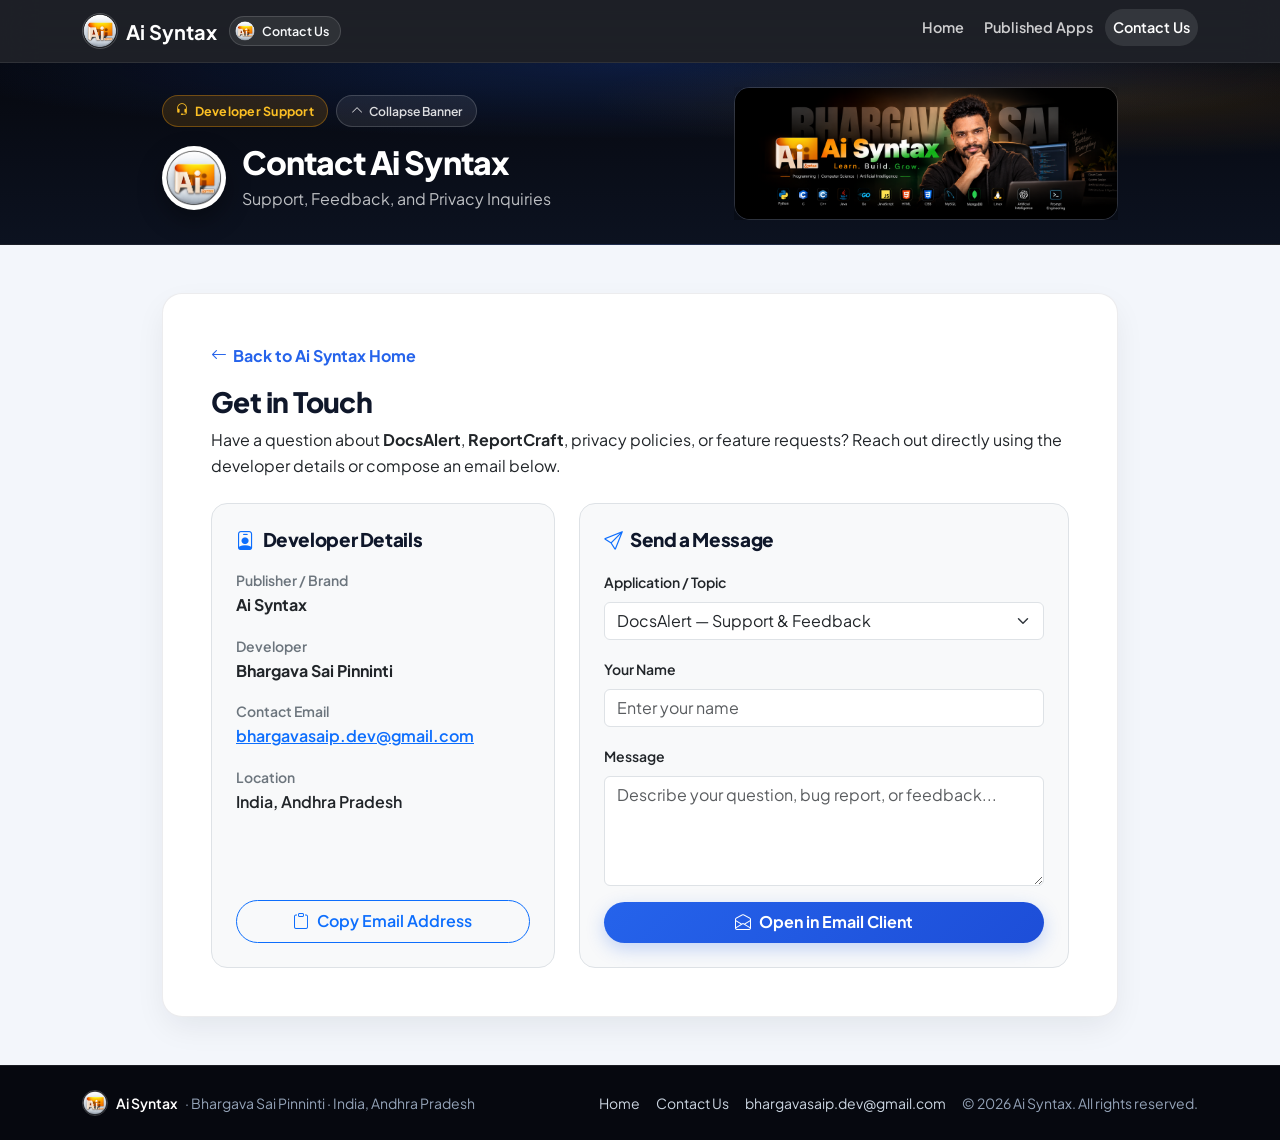
==== commit 6252f3dc: "Fix logo/header sizing, add .nojekyll and cache-busted CSS/JS, compact split heroes" ====
--- a/contact.html
+++ b/contact.html
@@ -8,7 +8,7 @@
     <link href="https://cdn.jsdelivr.net/npm/bootstrap@5.3.3/dist/css/bootstrap.min.css" rel="stylesheet">
     <link href="https://cdn.jsdelivr.net/npm/bootstrap-icons@1.11.3/font/bootstrap-icons.min.css" rel="stylesheet">
     <link href="https://fonts.googleapis.com/css2?family=Plus+Jakarta+Sans:wght@400;500;600;700;800&display=swap" rel="stylesheet">
-    <link rel="stylesheet" href="assets/css/site.css">
+    <link rel="stylesheet" href="assets/css/site.css?v=4">
 </head>
 <body class="d-flex flex-column min-vh-100">
 
@@ -18,11 +18,11 @@
         <div class="container">
             <div class="d-flex align-items-center gap-2">
                 <a class="navbar-brand d-flex align-items-center gap-2 fw-bold me-1" href="index.html">
-                    <img src="assets/index/ai-syntax-logo.png" alt="Ai Syntax Logo" class="brand-logo">
+                    <img src="assets/index/ai-syntax-logo.png" alt="Ai Syntax Logo" width="36" height="36" class="brand-logo">
                     <span>Ai Syntax</span>
                 </a>
                 <span class="nav-context-pill d-none d-sm-inline-flex">
-                    <img src="assets/index/ai-syntax-logo.png" alt="" class="rounded-circle">
+                    <img src="assets/index/ai-syntax-logo.png" alt="" width="20" height="20" class="rounded-circle">
                     <span>Contact Us</span>
                 </span>
             </div>
@@ -45,38 +45,42 @@
         </div>
     </nav>
 
-    <header class="hero-shell py-4 py-md-5 px-3" data-auto-collapse="true">
-        <div class="container" style="max-width: 920px;">
-            <div class="d-flex justify-content-between align-items-center mb-3">
-                <span class="studio-pill">
-                    <i class="bi bi-headset"></i>
-                    <span>Developer Support</span>
-                </span>
-                <button type="button" id="bannerToggleBtn" class="banner-toggle-btn" aria-expanded="true">
-                    <i class="bi bi-chevron-up"></i>
-                    <span id="bannerToggleLabel">Collapse Banner</span>
-                </button>
-            </div>
-
-            <div class="hero-collapsible mb-4">
-                <div class="hero-collapsible-inner">
-                    <div class="cover-frame cover-frame--compact">
-                        <img src="assets/index/cover-photo.png" alt="Ai Syntax Cover Banner">
+    <header class="hero-shell py-4 px-3" data-auto-collapse="true">
+        <div class="container" style="max-width: 980px;">
+            <div class="row align-items-center g-4">
+                <div class="col-md-7">
+                    <div class="d-flex flex-wrap align-items-center gap-2 mb-3">
+                        <span class="studio-pill">
+                            <i class="bi bi-headset"></i>
+                            <span>Developer Support</span>
+                        </span>
+                        <button type="button" id="bannerToggleBtn" class="banner-toggle-btn" aria-expanded="true">
+                            <i class="bi bi-chevron-up"></i>
+                            <span id="bannerToggleLabel">Collapse Banner</span>
+                        </button>
+                    </div>
+                    <div class="d-flex align-items-center gap-3">
+                        <img src="assets/index/ai-syntax-logo.png" alt="Ai Syntax Logo" width="64" height="64" class="app-icon-hero rounded-circle">
+                        <div>
+                            <h1 class="h2 hero-title mb-1">Contact Ai Syntax</h1>
+                            <p class="text-light opacity-75 mb-0">Support, Feedback, and Privacy Inquiries</p>
+                        </div>
                     </div>
                 </div>
-            </div>
-
-            <div class="d-flex flex-column flex-sm-row align-items-center justify-content-center gap-3 text-center text-sm-start">
-                <img src="assets/index/ai-syntax-logo.png" alt="Ai Syntax Logo" class="app-icon-hero rounded-circle">
-                <div>
-                    <h1 class="h2 hero-title mb-1">Contact Ai Syntax</h1>
-                    <p class="text-light opacity-75 mb-0">Support, Feedback, and Privacy Inquiries</p>
+                <div class="col-md-5">
+                    <div class="hero-collapsible">
+                        <div class="hero-collapsible-inner">
+                            <div class="cover-frame cover-frame--side">
+                                <img src="assets/index/cover-photo.png" alt="Ai Syntax Cover Banner" width="2144" height="733" decoding="async">
+                            </div>
+                        </div>
+                    </div>
                 </div>
             </div>
         </div>
     </header>
 
-    <main class="container my-5 flex-grow-1" style="max-width: 920px;">
+    <main class="container my-5 flex-grow-1" style="max-width: 980px;">
         <div class="card content-card p-4 p-md-5" data-reveal>
             <div class="mb-3">
                 <a href="index.html" class="back-link"><i class="bi bi-arrow-left"></i>Back to Ai Syntax Home</a>
@@ -149,7 +153,7 @@
     <footer class="site-footer py-4">
         <div class="container d-flex flex-column flex-md-row align-items-center justify-content-between gap-3 small">
             <div class="d-flex align-items-center gap-2 text-center text-md-start">
-                <img src="assets/index/ai-syntax-logo.png" alt="Ai Syntax Logo" class="brand-logo-sm">
+                <img src="assets/index/ai-syntax-logo.png" alt="Ai Syntax Logo" width="26" height="26" class="brand-logo-sm">
                 <span class="text-white fw-semibold">Ai Syntax</span>
                 <span>&middot; Bhargava Sai Pinninti &middot; India, Andhra Pradesh</span>
             </div>
@@ -167,7 +171,7 @@
     </button>
 
     <script src="https://cdn.jsdelivr.net/npm/bootstrap@5.3.3/dist/js/bootstrap.bundle.min.js"></script>
-    <script src="assets/js/site.js"></script>
+    <script src="assets/js/site.js?v=4"></script>
     <script>
         document.getElementById('copyEmailBtn').addEventListener('click', function () {
             const btn = this;
--- a/assets/css/site.css
+++ b/assets/css/site.css
@@ -26,7 +26,7 @@
     font-family: 'Plus Jakarta Sans', -apple-system, BlinkMacSystemFont, 'Segoe UI', sans-serif;
     background-color: var(--bg-page);
     color: var(--text-body);
-    line-height: 1.68;
+    line-height: 1.65;
     -webkit-font-smoothing: antialiased;
 }
 
@@ -44,25 +44,28 @@
 
 /* Glassmorphic Sticky Navbar */
 .site-navbar {
-    background-color: rgba(6, 8, 15, 0.88);
+    background-color: rgba(6, 8, 15, 0.9);
     backdrop-filter: blur(16px);
     -webkit-backdrop-filter: blur(16px);
     border-bottom: 1px solid rgba(255, 255, 255, 0.08);
-    transition: background-color 0.25s ease, box-shadow 0.25s ease, padding 0.25s ease;
+    transition: background-color 0.25s ease, box-shadow 0.25s ease;
     z-index: 1050;
 }
 
 .site-navbar.is-scrolled {
-    background-color: rgba(6, 8, 15, 0.94);
+    background-color: rgba(6, 8, 15, 0.96);
     box-shadow: 0 10px 30px rgba(0, 0, 0, 0.35);
 }
 
 .brand-logo {
-    width: 38px;
-    height: 38px;
+    width: 36px;
+    height: 36px;
+    max-width: 36px;
+    max-height: 36px;
     object-fit: cover;
     border-radius: 50%;
     border: 1.5px solid rgba(255, 255, 255, 0.22);
+    flex-shrink: 0;
     transition: transform 0.2s ease;
 }
 
@@ -71,18 +74,21 @@
 }
 
 .brand-logo-sm {
-    width: 28px;
-    height: 28px;
+    width: 26px;
+    height: 26px;
+    max-width: 26px;
+    max-height: 26px;
     object-fit: cover;
     border-radius: 50%;
     border: 1px solid rgba(255, 255, 255, 0.22);
+    flex-shrink: 0;
 }
 
 .site-navbar .nav-link {
-    color: rgba(255, 255, 255, 0.76);
+    color: rgba(255, 255, 255, 0.78);
     font-weight: 600;
-    font-size: 0.925rem;
-    padding: 0.45rem 0.9rem;
+    font-size: 0.9rem;
+    padding: 0.42rem 0.9rem;
     border-radius: 999px;
     transition: color 0.15s ease, background-color 0.15s ease;
 }
@@ -90,25 +96,26 @@
 .site-navbar .nav-link:hover,
 .site-navbar .nav-link.active {
     color: #ffffff;
-    background-color: rgba(255, 255, 255, 0.08);
-}
-
-/* Sticky Scroll Context Bar (appears inside header when banner collapses) */
+    background-color: rgba(255, 255, 255, 0.1);
+}
+
+/* Sticky Scroll Context Bar */
 .nav-context-pill {
     display: inline-flex;
     align-items: center;
-    gap: 0.5rem;
-    padding: 0.28rem 0.75rem 0.28rem 0.35rem;
+    gap: 0.45rem;
+    padding: 0.24rem 0.7rem 0.24rem 0.3rem;
     border-radius: 999px;
-    background: rgba(255, 255, 255, 0.07);
-    border: 1px solid rgba(255, 255, 255, 0.12);
+    background: rgba(255, 255, 255, 0.08);
+    border: 1px solid rgba(255, 255, 255, 0.14);
     color: #f8fafc;
-    font-size: 0.8rem;
+    font-size: 0.78rem;
     font-weight: 600;
     opacity: 0;
-    transform: translateY(-6px);
+    transform: translateY(-4px);
     pointer-events: none;
     transition: opacity 0.25s ease, transform 0.25s ease;
+    white-space: nowrap;
 }
 
 .site-navbar.is-scrolled .nav-context-pill {
@@ -118,13 +125,16 @@
 }
 
 .nav-context-pill img {
-    width: 22px;
-    height: 22px;
+    width: 20px;
+    height: 20px;
+    max-width: 20px;
+    max-height: 20px;
     border-radius: 6px;
     object-fit: cover;
-}
-
-/* Collapsible Premium Hero Banner */
+    flex-shrink: 0;
+}
+
+/* Collapsible Hero Banner */
 .hero-shell {
     position: relative;
     background:
@@ -139,11 +149,12 @@
 .hero-collapsible {
     display: grid;
     grid-template-rows: 1fr;
-    transition: grid-template-rows 0.45s cubic-bezier(0.22, 1, 0.36, 1), opacity 0.35s ease, margin 0.35s ease;
+    transition: grid-template-rows 0.4s cubic-bezier(0.22, 1, 0.36, 1), opacity 0.3s ease, margin 0.3s ease;
 }
 
 .hero-collapsible-inner {
     overflow: hidden;
+    min-height: 0;
 }
 
 .hero-shell.is-banner-collapsed .hero-collapsible {
@@ -153,22 +164,24 @@
 }
 
 .hero-shell.is-scroll-compressed .cover-frame {
-    transform: scale(0.975);
-    opacity: 0.88;
+    transform: scale(0.985);
+    opacity: 0.92;
 }
 
 .cover-frame {
-    max-width: 1120px;
+    max-width: 900px;
     margin: 0 auto;
-    border-radius: 1.25rem;
+    border-radius: 1.1rem;
     overflow: hidden;
     border: 1px solid rgba(255, 255, 255, 0.14);
-    box-shadow: 0 28px 60px rgba(0, 0, 0, 0.55);
-    transition: transform 0.35s ease, opacity 0.35s ease;
-}
-
-.cover-frame--compact {
-    max-width: 900px;
+    box-shadow: 0 22px 48px rgba(0, 0, 0, 0.5);
+    transition: transform 0.3s ease, opacity 0.3s ease;
+}
+
+.cover-frame--side {
+    max-width: 400px;
+    margin: 0 0 0 auto;
+    border-radius: 0.95rem;
 }
 
 .cover-frame img {
@@ -181,13 +194,13 @@
     display: inline-flex;
     align-items: center;
     gap: 0.4rem;
-    font-size: 0.78rem;
+    font-size: 0.76rem;
     font-weight: 600;
-    color: rgba(255, 255, 255, 0.82);
+    color: rgba(255, 255, 255, 0.85);
     background: rgba(255, 255, 255, 0.08);
-    border: 1px solid rgba(255, 255, 255, 0.14);
+    border: 1px solid rgba(255, 255, 255, 0.16);
     border-radius: 999px;
-    padding: 0.32rem 0.85rem;
+    padding: 0.3rem 0.85rem;
     cursor: pointer;
     transition: background-color 0.2s ease, color 0.2s ease;
 }
@@ -209,13 +222,13 @@
 .studio-pill {
     display: inline-flex;
     align-items: center;
-    gap: 0.45rem;
-    padding: 0.38rem 0.9rem;
+    gap: 0.4rem;
+    padding: 0.32rem 0.82rem;
     border-radius: 999px;
     background: rgba(245, 158, 11, 0.14);
     border: 1px solid rgba(245, 158, 11, 0.35);
     color: #fbbf24;
-    font-size: 0.8rem;
+    font-size: 0.78rem;
     font-weight: 700;
     letter-spacing: 0.02em;
 }
@@ -225,15 +238,17 @@
     letter-spacing: -0.03em;
 }
 
-/* App Icon in Hero */
+/* App Icon in Split Hero */
 .app-icon-hero {
-    width: 72px;
-    height: 72px;
+    width: 64px;
+    height: 64px;
+    max-width: 64px;
+    max-height: 64px;
     object-fit: cover;
-    border-radius: 18px;
+    border-radius: 16px;
     background: #ffffff;
     padding: 4px;
-    box-shadow: 0 12px 28px rgba(0, 0, 0, 0.35);
+    box-shadow: 0 10px 24px rgba(0, 0, 0, 0.35);
     flex-shrink: 0;
 }
 
@@ -242,7 +257,7 @@
     background: var(--surface-card);
     border: 1px solid var(--border-subtle);
     border-radius: 1.15rem;
-    padding: 1.5rem;
+    padding: 1.4rem;
     box-shadow: var(--shadow-sm);
     height: 100%;
     transition: transform 0.2s ease, box-shadow 0.2s ease;
@@ -254,14 +269,14 @@
 }
 
 .bento-icon {
-    width: 44px;
-    height: 44px;
+    width: 42px;
+    height: 42px;
     border-radius: 12px;
     display: inline-flex;
     align-items: center;
     justify-content: center;
-    font-size: 1.25rem;
-    margin-bottom: 1rem;
+    font-size: 1.2rem;
+    margin-bottom: 0.85rem;
 }
 
 .bento-icon--blue {
@@ -283,14 +298,14 @@
 .app-card {
     background-color: var(--surface-card);
     border: 1px solid var(--border-subtle);
-    border-radius: 1.35rem;
+    border-radius: 1.25rem;
     overflow: hidden;
     box-shadow: var(--shadow-sm);
     transition: transform 0.25s cubic-bezier(0.22, 1, 0.36, 1), box-shadow 0.25s ease;
 }
 
 .app-card:hover {
-    transform: translateY(-6px);
+    transform: translateY(-5px);
     box-shadow: var(--shadow-lg);
 }
 
@@ -302,6 +317,7 @@
 
 .app-feature-banner {
     width: 100%;
+    height: auto;
     aspect-ratio: 1024 / 500;
     object-fit: cover;
     display: block;
@@ -313,16 +329,19 @@
 }
 
 .app-icon-float {
-    width: 66px;
-    height: 66px;
+    width: 60px;
+    height: 60px;
+    max-width: 60px;
+    max-height: 60px;
     object-fit: cover;
-    border-radius: 16px;
+    border-radius: 14px;
     background: #ffffff;
     border: 3px solid #ffffff;
     box-shadow: 0 8px 20px rgba(15, 23, 42, 0.14);
-    margin-top: -2.4rem;
+    margin-top: -2.25rem;
     position: relative;
     z-index: 2;
+    flex-shrink: 0;
 }
 
 .section-title,
@@ -340,14 +359,14 @@
     color: #1e293b;
     border: 1px solid #e2e8f0;
     font-weight: 600;
-    font-size: 0.76rem;
+    font-size: 0.75rem;
 }
 
 /* Content Cards & Policy Layout */
 .content-card {
     background-color: var(--surface-card);
     border: 1px solid var(--border-subtle);
-    border-radius: 1.35rem;
+    border-radius: 1.25rem;
     box-shadow: var(--shadow-md);
 }
 
@@ -365,50 +384,50 @@
 }
 
 .policy-section-badge {
-    width: 34px;
-    height: 34px;
-    border-radius: 10px;
+    width: 32px;
+    height: 32px;
+    border-radius: 9px;
     background: #eff6ff;
     color: var(--brand-primary);
     display: inline-flex;
     align-items: center;
     justify-content: center;
     font-weight: 800;
-    font-size: 0.9rem;
+    font-size: 0.875rem;
     flex-shrink: 0;
 }
 
 .content-card h2 {
-    font-size: 1.2rem;
+    font-size: 1.18rem;
     margin: 0;
 }
 
 .content-card h3 {
-    font-size: 1.02rem;
+    font-size: 1rem;
     font-weight: 700;
-    margin-top: 1.25rem;
+    margin-top: 1.2rem;
 }
 
 /* Sticky Table of Contents */
 .toc-card {
     position: sticky;
-    top: 5.25rem;
+    top: 5rem;
     background: var(--surface-card);
     border: 1px solid var(--border-subtle);
-    border-radius: 1.25rem;
-    padding: 1.25rem;
+    border-radius: 1.15rem;
+    padding: 1.15rem;
     box-shadow: var(--shadow-sm);
 }
 
 .toc-link {
     display: flex;
     align-items: center;
-    gap: 0.55rem;
-    padding: 0.48rem 0.75rem;
-    border-radius: 0.65rem;
+    gap: 0.5rem;
+    padding: 0.45rem 0.7rem;
+    border-radius: 0.6rem;
     color: var(--text-body);
     text-decoration: none;
-    font-size: 0.875rem;
+    font-size: 0.86rem;
     font-weight: 600;
     transition: background-color 0.15s ease, color 0.15s ease;
 }
@@ -423,14 +442,14 @@
 code {
     color: #1e40af;
     background-color: #eff6ff;
-    padding: 0.16rem 0.45rem;
-    border-radius: 0.4rem;
+    padding: 0.14rem 0.42rem;
+    border-radius: 0.35rem;
     font-size: 0.85em;
     font-weight: 600;
 }
 
 li {
-    margin-bottom: 0.5rem;
+    margin-bottom: 0.45rem;
 }
 
 .back-link {
@@ -466,7 +485,7 @@
 /* CTA Banner */
 .cta-panel {
     background: linear-gradient(135deg, var(--surface-dark) 0%, var(--surface-dark-3) 100%);
-    border-radius: 1.5rem;
+    border-radius: 1.35rem;
     color: #ffffff;
     border: 1px solid rgba(255, 255, 255, 0.08);
     box-shadow: var(--shadow-lg);
@@ -504,23 +523,30 @@
     background: var(--brand-primary);
 }
 
-/* Scroll Reveal Animation */
-[data-reveal] {
+/* Safe Scroll Reveal (never leaves content hidden if JS hasn't run) */
+html.has-js [data-reveal] {
     opacity: 0;
-    transform: translateY(18px);
-    transition: opacity 0.55s cubic-bezier(0.22, 1, 0.36, 1), transform 0.55s cubic-bezier(0.22, 1, 0.36, 1);
-}
-
-[data-reveal].is-revealed {
+    transform: translateY(14px);
+    transition: opacity 0.45s cubic-bezier(0.22, 1, 0.36, 1), transform 0.45s cubic-bezier(0.22, 1, 0.36, 1);
+}
+
+html.has-js [data-reveal].is-revealed {
     opacity: 1;
     transform: translateY(0);
+}
+
+@media (max-width: 767.98px) {
+    .cover-frame--side {
+        max-width: 100%;
+        margin: 0 auto;
+    }
 }
 
 @media (prefers-reduced-motion: reduce) {
     html {
         scroll-behavior: auto;
     }
-    [data-reveal] {
+    html.has-js [data-reveal] {
         opacity: 1;
         transform: none;
         transition: none;
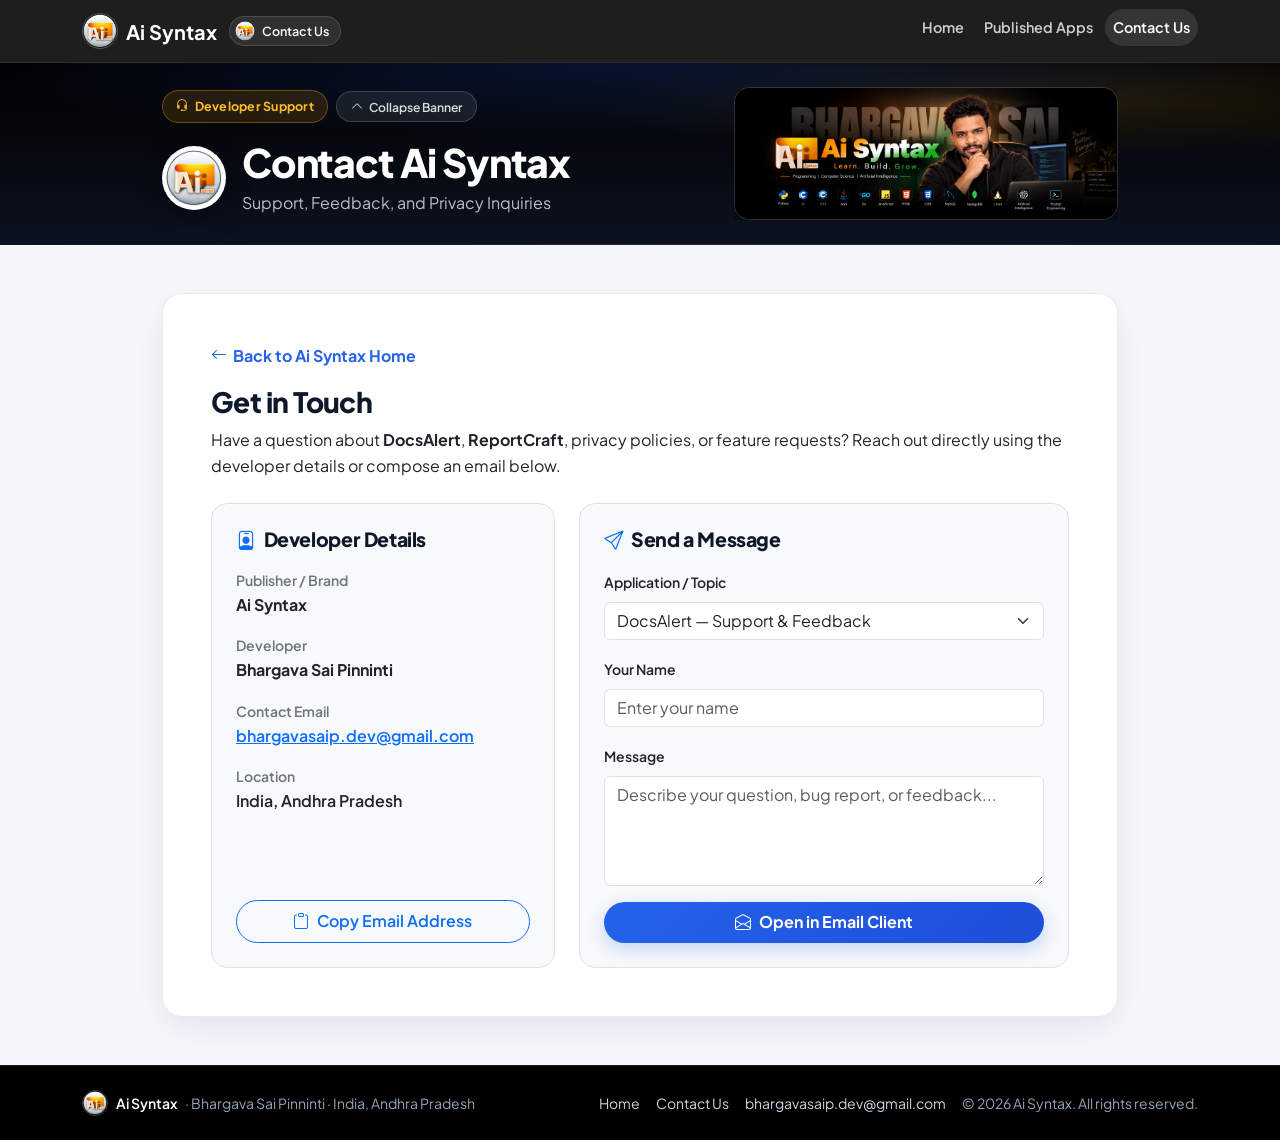
==== commit 4d90432f: "Blend index cover seamlessly, use logo-only app cards on home, improve responsive layout" ====
--- a/contact.html
+++ b/contact.html
@@ -8,7 +8,7 @@
     <link href="https://cdn.jsdelivr.net/npm/bootstrap@5.3.3/dist/css/bootstrap.min.css" rel="stylesheet">
     <link href="https://cdn.jsdelivr.net/npm/bootstrap-icons@1.11.3/font/bootstrap-icons.min.css" rel="stylesheet">
     <link href="https://fonts.googleapis.com/css2?family=Plus+Jakarta+Sans:wght@400;500;600;700;800&display=swap" rel="stylesheet">
-    <link rel="stylesheet" href="assets/css/site.css?v=4">
+    <link rel="stylesheet" href="assets/css/site.css?v=5">
 </head>
 <body class="d-flex flex-column min-vh-100">
 
@@ -171,7 +171,7 @@
     </button>
 
     <script src="https://cdn.jsdelivr.net/npm/bootstrap@5.3.3/dist/js/bootstrap.bundle.min.js"></script>
-    <script src="assets/js/site.js?v=4"></script>
+    <script src="assets/js/site.js?v=5"></script></script>
     <script>
         document.getElementById('copyEmailBtn').addEventListener('click', function () {
             const btn = this;
--- a/assets/css/site.css
+++ b/assets/css/site.css
@@ -4,6 +4,7 @@
     --brand-primary-hover: #1d4ed8;
     --brand-amber: #f59e0b;
     --brand-emerald: #10b981;
+    --surface-black: #000000;
     --surface-dark: #06080f;
     --surface-dark-2: #0c1220;
     --surface-dark-3: #131c31;
@@ -27,6 +28,7 @@
     background-color: var(--bg-page);
     color: var(--text-body);
     line-height: 1.65;
+    overflow-x: clip;
     -webkit-font-smoothing: antialiased;
 }
 
@@ -44,17 +46,17 @@
 
 /* Glassmorphic Sticky Navbar */
 .site-navbar {
-    background-color: rgba(6, 8, 15, 0.9);
+    background-color: rgba(0, 0, 0, 0.88);
     backdrop-filter: blur(16px);
     -webkit-backdrop-filter: blur(16px);
-    border-bottom: 1px solid rgba(255, 255, 255, 0.08);
+    border-bottom: 1px solid rgba(255, 255, 255, 0.07);
     transition: background-color 0.25s ease, box-shadow 0.25s ease;
     z-index: 1050;
 }
 
 .site-navbar.is-scrolled {
     background-color: rgba(6, 8, 15, 0.96);
-    box-shadow: 0 10px 30px rgba(0, 0, 0, 0.35);
+    box-shadow: 0 10px 30px rgba(0, 0, 0, 0.4);
 }
 
 .brand-logo {
@@ -134,13 +136,71 @@
     flex-shrink: 0;
 }
 
-/* Collapsible Hero Banner */
+/* Seamless Home Hero (Cover melts into #000000 backdrop) */
+.hero-seamless {
+    position: relative;
+    background: linear-gradient(180deg, var(--surface-black) 0%, var(--surface-black) 62%, var(--surface-dark) 100%);
+    color: #ffffff;
+    overflow: hidden;
+    border-bottom: 1px solid rgba(255, 255, 255, 0.08);
+}
+
+.hero-cover-stage {
+    position: relative;
+    width: 100%;
+    max-width: 1320px;
+    margin: 0 auto;
+    overflow: hidden;
+    transition: transform 0.35s ease, opacity 0.35s ease;
+}
+
+.hero-cover-stage img {
+    width: 100%;
+    height: auto;
+    display: block;
+}
+
+/* Edge-feathering overlay so black cover photo blends invisibly on all viewports */
+.hero-cover-stage::after {
+    content: "";
+    position: absolute;
+    inset: 0;
+    pointer-events: none;
+    background:
+        linear-gradient(90deg, #000000 0%, rgba(0, 0, 0, 0) 8%, rgba(0, 0, 0, 0) 92%, #000000 100%),
+        linear-gradient(180deg, rgba(0, 0, 0, 0.45) 0%, rgba(0, 0, 0, 0) 14%, rgba(0, 0, 0, 0) 68%, #020306 100%);
+}
+
+.hero-seamless.is-scroll-compressed .hero-cover-stage {
+    transform: scale(0.985);
+    opacity: 0.9;
+}
+
+.hero-copy-band {
+    position: relative;
+    z-index: 2;
+    margin-top: clamp(-2.5rem, -4vw, -0.5rem);
+    padding-bottom: clamp(2rem, 4vw, 3.25rem);
+}
+
+.hero-title {
+    font-weight: 800;
+    letter-spacing: -0.03em;
+    font-size: clamp(1.5rem, 2.3vw + 0.75rem, 2.45rem);
+    line-height: 1.2;
+}
+
+.hero-subtitle {
+    font-size: clamp(0.95rem, 0.6vw + 0.8rem, 1.12rem);
+}
+
+/* Collapsible Inner-Page Hero Banner */
 .hero-shell {
     position: relative;
     background:
-        radial-gradient(ellipse 80% 60% at 50% 0%, rgba(37, 99, 235, 0.22), transparent 70%),
+        radial-gradient(ellipse 80% 60% at 50% 0%, rgba(37, 99, 235, 0.2), transparent 70%),
         radial-gradient(ellipse 60% 50% at 85% 20%, rgba(245, 158, 11, 0.12), transparent 65%),
-        linear-gradient(180deg, var(--surface-dark) 0%, var(--surface-dark-2) 100%);
+        linear-gradient(180deg, var(--surface-black) 0%, var(--surface-dark-2) 100%);
     color: #ffffff;
     border-bottom: 1px solid rgba(255, 255, 255, 0.08);
     overflow: hidden;
@@ -218,7 +278,7 @@
     transform: rotate(180deg);
 }
 
-/* Hero Badges & Typography */
+/* Hero Badges */
 .studio-pill {
     display: inline-flex;
     align-items: center;
@@ -231,11 +291,6 @@
     font-size: 0.78rem;
     font-weight: 700;
     letter-spacing: 0.02em;
-}
-
-.hero-title {
-    font-weight: 800;
-    letter-spacing: -0.03em;
 }
 
 /* App Icon in Split Hero */
@@ -257,7 +312,7 @@
     background: var(--surface-card);
     border: 1px solid var(--border-subtle);
     border-radius: 1.15rem;
-    padding: 1.4rem;
+    padding: clamp(1.15rem, 2vw, 1.5rem);
     box-shadow: var(--shadow-sm);
     height: 100%;
     transition: transform 0.2s ease, box-shadow 0.2s ease;
@@ -294,54 +349,37 @@
     color: #059669;
 }
 
-/* Editorial App Cards */
+/* Clean Logo + Description App Cards (No cover image on index) */
 .app-card {
     background-color: var(--surface-card);
     border: 1px solid var(--border-subtle);
     border-radius: 1.25rem;
     overflow: hidden;
     box-shadow: var(--shadow-sm);
-    transition: transform 0.25s cubic-bezier(0.22, 1, 0.36, 1), box-shadow 0.25s ease;
+    transition: transform 0.25s cubic-bezier(0.22, 1, 0.36, 1), box-shadow 0.25s ease, border-color 0.25s ease;
 }
 
 .app-card:hover {
-    transform: translateY(-5px);
+    transform: translateY(-4px);
     box-shadow: var(--shadow-lg);
-}
-
-.app-banner-wrap {
-    overflow: hidden;
-    border-bottom: 1px solid var(--border-subtle);
-    background: #0c1220;
-}
-
-.app-feature-banner {
-    width: 100%;
-    height: auto;
-    aspect-ratio: 1024 / 500;
+    border-color: rgba(37, 99, 235, 0.22);
+}
+
+.app-icon-card {
+    width: clamp(56px, 8vw, 68px);
+    height: clamp(56px, 8vw, 68px);
+    max-width: 68px;
+    max-height: 68px;
     object-fit: cover;
-    display: block;
-    transition: transform 0.45s cubic-bezier(0.22, 1, 0.36, 1);
-}
-
-.app-card:hover .app-feature-banner {
-    transform: scale(1.03);
-}
-
-.app-icon-float {
-    width: 60px;
-    height: 60px;
-    max-width: 60px;
-    max-height: 60px;
-    object-fit: cover;
-    border-radius: 14px;
+    border-radius: 16px;
     background: #ffffff;
-    border: 3px solid #ffffff;
-    box-shadow: 0 8px 20px rgba(15, 23, 42, 0.14);
-    margin-top: -2.25rem;
-    position: relative;
-    z-index: 2;
+    border: 1px solid var(--border-subtle);
+    box-shadow: 0 8px 20px rgba(15, 23, 42, 0.08);
     flex-shrink: 0;
+}
+
+.section-title {
+    font-size: clamp(1.35rem, 1.5vw + 0.9rem, 1.85rem);
 }
 
 .section-title,
@@ -398,7 +436,7 @@
 }
 
 .content-card h2 {
-    font-size: 1.18rem;
+    font-size: clamp(1.08rem, 0.5vw + 0.95rem, 1.22rem);
     margin: 0;
 }
 
@@ -446,6 +484,7 @@
     border-radius: 0.35rem;
     font-size: 0.85em;
     font-weight: 600;
+    word-break: break-word;
 }
 
 li {
@@ -484,7 +523,7 @@
 
 /* CTA Banner */
 .cta-panel {
-    background: linear-gradient(135deg, var(--surface-dark) 0%, var(--surface-dark-3) 100%);
+    background: linear-gradient(135deg, var(--surface-black) 0%, var(--surface-dark-3) 100%);
     border-radius: 1.35rem;
     color: #ffffff;
     border: 1px solid rgba(255, 255, 255, 0.08);
@@ -494,8 +533,8 @@
 /* Floating Back-to-Top */
 .back-to-top {
     position: fixed;
-    right: 1.25rem;
-    bottom: 1.25rem;
+    right: 1.15rem;
+    bottom: 1.15rem;
     width: 44px;
     height: 44px;
     border-radius: 50%;
@@ -523,7 +562,7 @@
     background: var(--brand-primary);
 }
 
-/* Safe Scroll Reveal (never leaves content hidden if JS hasn't run) */
+/* Safe Scroll Reveal */
 html.has-js [data-reveal] {
     opacity: 0;
     transform: translateY(14px);
@@ -539,6 +578,9 @@
     .cover-frame--side {
         max-width: 100%;
         margin: 0 auto;
+    }
+    .hero-copy-band {
+        margin-top: 0.25rem;
     }
 }
 
@@ -553,14 +595,14 @@
     }
     .hero-collapsible,
     .app-card,
-    .app-feature-banner {
+    .hero-cover-stage {
         transition: none;
     }
 }
 
 /* Footer */
 .site-footer {
-    background-color: var(--surface-dark);
+    background-color: var(--surface-black);
     color: #94a3b8;
     border-top: 1px solid rgba(255, 255, 255, 0.08);
 }
